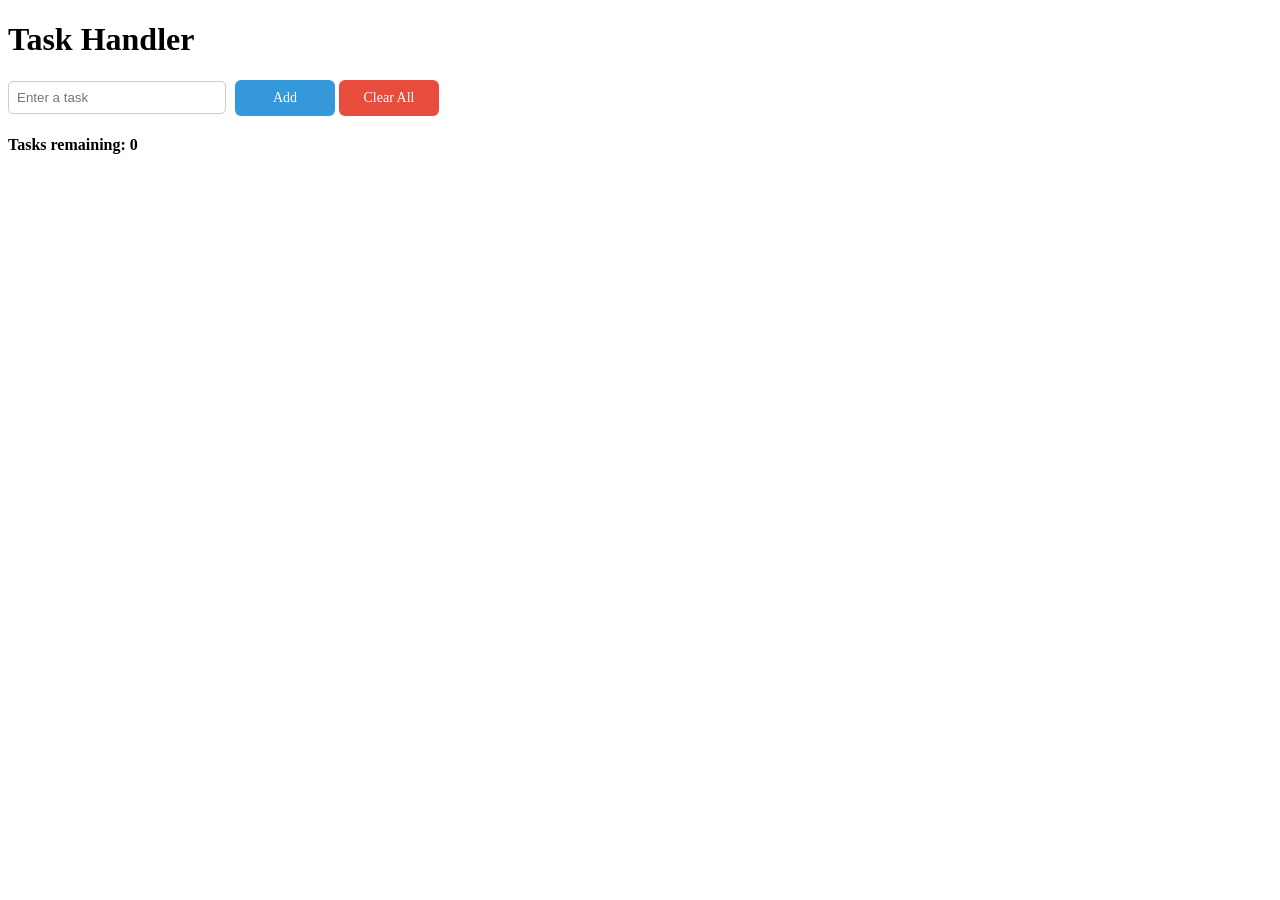
==== index.html @ 62ba3945 "Initial commit of To-Do app" ====
<!DOCTYPE html>
<html lang="en">
<head>
  <meta charset="UTF-8">
  <meta name="viewport" content="width=device-width, initial-scale=1.0">
  <title>Task Handler</title>
  <link rel="stylesheet" href="style.css">
</head>
<body>
  <h1>Task Handler</h1>

  <input id="taskInput" placeholder="Enter a task">
  <button id="addBtn" onclick="addTask()">Add</button>
  <button id="clearBtn">Clear All</button>

  <ul id="taskList"></ul>
  <p id="taskCount"></p>

  <script src="script.js"></script>
</body>
</html>
---- style.css ----
/* Reset button defaults */
button {
  cursor: pointer;
  font-family: inherit;
  outline: none;
  border: none;
}

/* Add Task button - Blue */
#addBtn {
  background-color: #3498db !important;
  color: white !important;
  padding: 10px 20px !important;
  border-radius: 6px !important;
  font-size: 14px !important;
  min-width: 100px;
  text-align: center;
}

/* Hover effect */
#addBtn:hover {
  background-color: #2980b9 !important;
}

/* Clear All button - Red */
#clearBtn {
  background-color: #e74c3c !important;
  color: white !important;
  padding: 10px 20px !important;
  border-radius: 6px !important;
  font-size: 14px !important;
  min-width: 100px;
  text-align: center;
}

/* Hover effect */
#clearBtn:hover {
  background-color: #c0392b !important;
}

/* Input styling */
input {
  padding: 8px;
  width: 200px;
  border: 1px solid #ccc;
  border-radius: 5px;
  margin-right: 5px;
}

/* Task list styling */
ul#taskList {
  list-style: none;
  padding: 0;
  margin-top: 20px;
}

/* Task items */
li {
  display: flex;
  align-items: center;
  justify-content: space-between;
  background: white;
  padding: 10px;
  margin: 8px 0;
  border-radius: 5px;
}

/* Task text */
li span {
  flex: 1;
  cursor: pointer;
}

/* Delete buttons */
li button {
  background-color: #e74c3c;
  color: white;
  padding: 5px 10px;
  font-size: 12px;
  border-radius: 5px;
  border: none;
  margin-left: 10px;
}

/* Hover effect for Delete */
li button:hover {
  background-color: #c0392b;
}

/* Task counter */
#taskCount {
  margin-top: 10px;
  font-weight: bold;
}
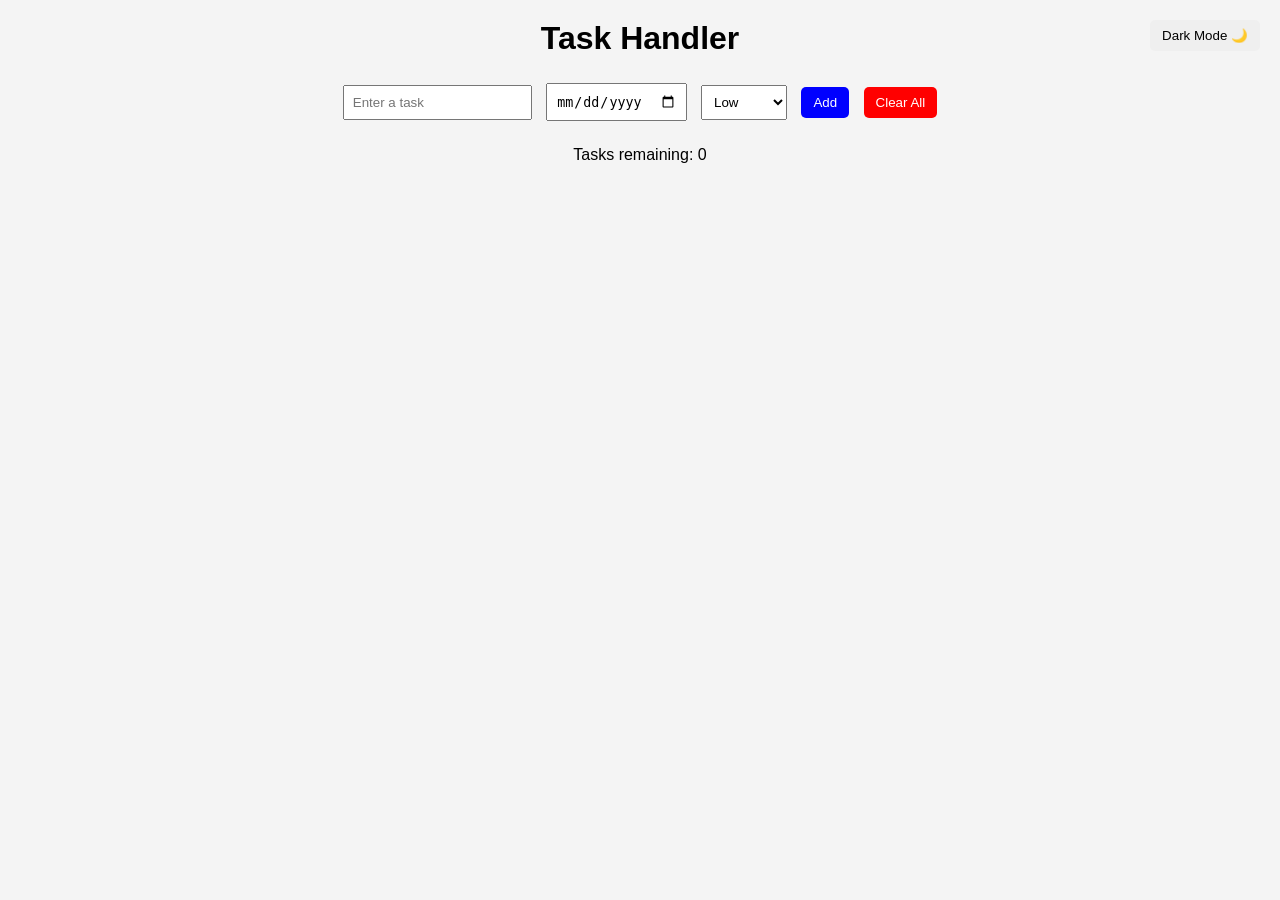
==== commit 8fff651d: "Updated UI, added dark mode and edit model" ====
--- a/index.html
+++ b/index.html
@@ -2,20 +2,52 @@
 <html lang="en">
 <head>
   <meta charset="UTF-8">
-  <meta name="viewport" content="width=device-width, initial-scale=1.0">
   <title>Task Handler</title>
   <link rel="stylesheet" href="style.css">
 </head>
 <body>
+
   <h1>Task Handler</h1>
 
-  <input id="taskInput" placeholder="Enter a task">
-  <button id="addBtn" onclick="addTask()">Add</button>
-  <button id="clearBtn">Clear All</button>
+  <!-- Dark Mode Toggle -->
+  <button id="themeToggle">Dark Mode 🌙</button>
+
+  <div class="input-section">
+    <input id="taskInput" placeholder="Enter a task">
+    <input type="date" id="dueDate">
+
+    <select id="priority">
+      <option value="low">Low</option>
+      <option value="medium">Medium</option>
+      <option value="high">High</option>
+    </select>
+
+    <button id="addBtn" onclick="addTask()">Add</button>
+    <button id="clearBtn">Clear All</button>
+  </div>
 
   <ul id="taskList"></ul>
   <p id="taskCount"></p>
 
+  <!-- EDIT MODAL -->
+  <div id="editModal">
+    <div class="modal-content">
+      <h3>Edit Task</h3>
+
+      <input id="editTaskInput"><br>
+      <input type="date" id="editDueDate"><br>
+
+      <select id="editPriority">
+        <option value="low">Low</option>
+        <option value="medium">Medium</option>
+        <option value="high">High</option>
+      </select><br>
+
+      <button onclick="saveEdit()">Save</button>
+      <button onclick="closeModal()">Cancel</button>
+    </div>
+  </div>
+
   <script src="script.js"></script>
 </body>
 </html>
--- a/style.css
+++ b/style.css
@@ -1,94 +1,110 @@
-/* Reset button defaults */
-button {
-  cursor: pointer;
-  font-family: inherit;
-  outline: none;
-  border: none;
+body {
+  font-family: Arial, sans-serif;
+  text-align: center;
+  background: #f4f4f4;
+  transition: background 0.3s, color 0.3s;
 }
 
-/* Add Task button - Blue */
-#addBtn {
-  background-color: #3498db !important;
-  color: white !important;
-  padding: 10px 20px !important;
-  border-radius: 6px !important;
-  font-size: 14px !important;
-  min-width: 100px;
-  text-align: center;
-}
-
-/* Hover effect */
-#addBtn:hover {
-  background-color: #2980b9 !important;
-}
-
-/* Clear All button - Red */
-#clearBtn {
-  background-color: #e74c3c !important;
-  color: white !important;
-  padding: 10px 20px !important;
-  border-radius: 6px !important;
-  font-size: 14px !important;
-  min-width: 100px;
-  text-align: center;
-}
-
-/* Hover effect */
-#clearBtn:hover {
-  background-color: #c0392b !important;
-}
-
-/* Input styling */
-input {
-  padding: 8px;
-  width: 200px;
-  border: 1px solid #ccc;
-  border-radius: 5px;
-  margin-right: 5px;
-}
-
-/* Task list styling */
-ul#taskList {
-  list-style: none;
-  padding: 0;
+h1 {
   margin-top: 20px;
 }
 
-/* Task items */
-li {
-  display: flex;
-  align-items: center;
-  justify-content: space-between;
-  background: white;
-  padding: 10px;
-  margin: 8px 0;
+/* 🌙 DARK MODE BUTTON POSITION */
+#themeToggle {
+  position: fixed;
+  top: 15px;
+  right: 15px;
+  z-index: 1000;
+}
+
+/* Input section */
+.input-section {
+  margin: 20px;
+}
+
+input, select {
+  padding: 8px;
+  margin: 5px;
+}
+
+button {
+  padding: 8px 12px;
+  margin: 5px;
+  cursor: pointer;
+  border: none;
   border-radius: 5px;
 }
 
-/* Task text */
-li span {
-  flex: 1;
-  cursor: pointer;
+/* Buttons */
+#addBtn {
+  background-color: blue;
+  color: white;
 }
 
-/* Delete buttons */
-li button {
-  background-color: #e74c3c;
+#clearBtn {
+  background-color: red;
   color: white;
-  padding: 5px 10px;
-  font-size: 12px;
-  border-radius: 5px;
-  border: none;
-  margin-left: 10px;
 }
 
-/* Hover effect for Delete */
-li button:hover {
-  background-color: #c0392b;
+/* Task list */
+ul {
+  list-style: none;
+  padding: 0;
 }
 
-/* Task counter */
-#taskCount {
-  margin-top: 10px;
-  font-weight: bold;
+li {
+  background: white;
+  margin: 10px auto;
+  padding: 10px;
+  width: 300px;
+  display: flex;
+  justify-content: space-between;
+  align-items: center;
+  border-radius: 5px;
+  transition: background 0.3s;
+}
+
+/* Modal */
+#editModal {
+  display: none;
+  position: fixed;
+  top: 0;
+  left: 0;
+  width: 100%;
+  height: 100%;
+  background-color: rgba(0,0,0,0.5);
+}
+
+.modal-content {
+  background: white;
+  padding: 20px;
+  width: 300px;
+  margin: 100px auto;
+  border-radius: 10px;
+}
+
+/* 🌙 DARK MODE */
+body.dark {
+  background: #121212;
+  color: white;
+}
+
+body.dark li {
+  background: #1e1e1e;
+}
+
+body.dark input,
+body.dark select {
+  background: #2a2a2a;
+  color: white;
+  border: 1px solid #444;
+}
+
+body.dark .modal-content {
+  background: #1e1e1e;
+  color: white;
+}
+
+body.dark button {
+  opacity: 0.9;
 }
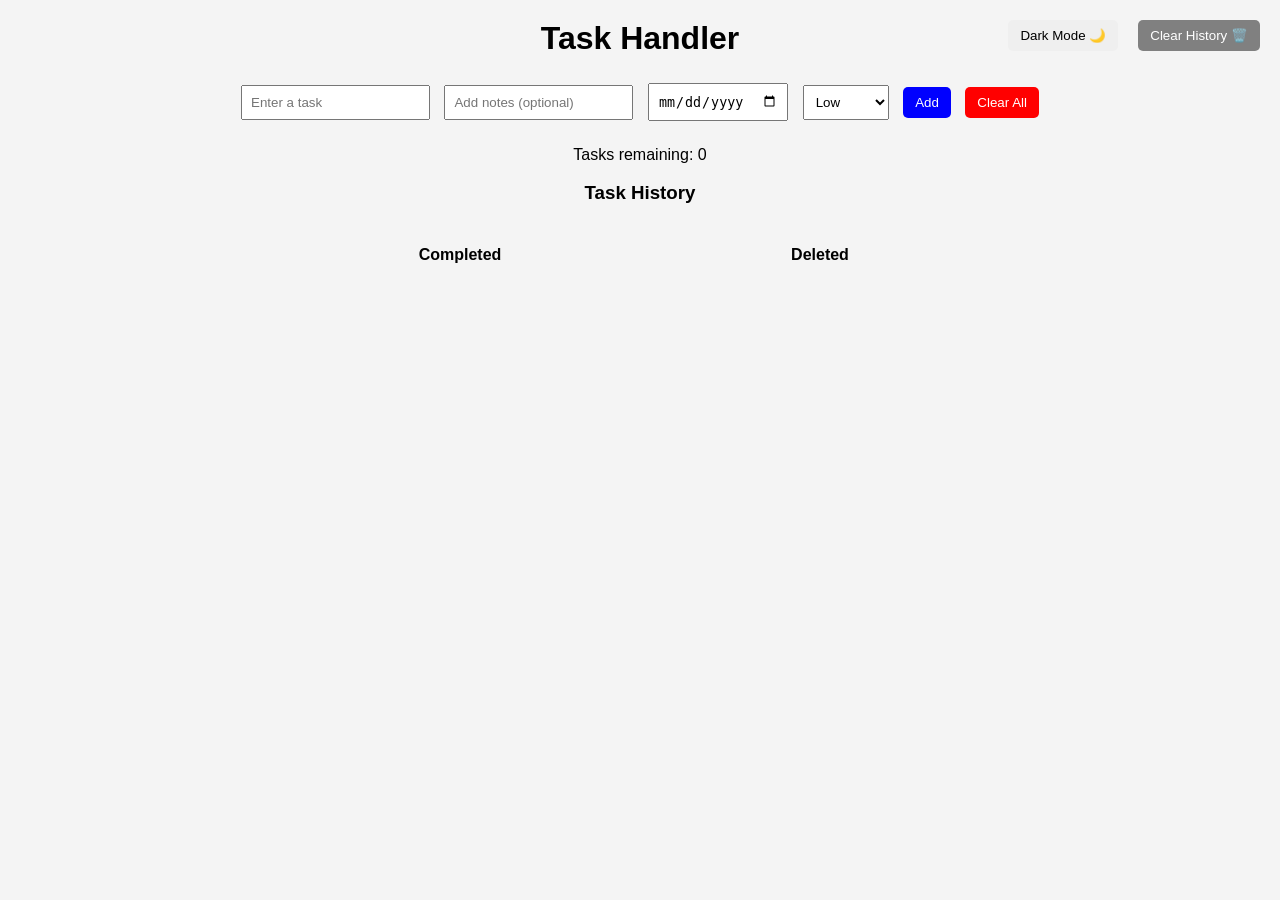
==== commit 727f44f2: "updated task app" ====
--- a/index.html
+++ b/index.html
@@ -9,11 +9,15 @@
 
   <h1>Task Handler</h1>
 
-  <!-- Dark Mode Toggle -->
-  <button id="themeToggle">Dark Mode 🌙</button>
+  <!-- TOP RIGHT BUTTONS -->
+  <div class="top-buttons">
+    <button id="themeToggle">Dark Mode 🌙</button>
+    <button id="clearHistoryBtn">Clear History 🗑️</button>
+  </div>
 
   <div class="input-section">
     <input id="taskInput" placeholder="Enter a task">
+    <input id="noteInput" placeholder="Add notes (optional)">
     <input type="date" id="dueDate">
 
     <select id="priority">
@@ -28,6 +32,9 @@
 
   <ul id="taskList"></ul>
   <p id="taskCount"></p>
+
+  <h3>Task History</h3>
+  <div id="historyList"></div>
 
   <!-- EDIT MODAL -->
   <div id="editModal">
--- a/style.css
+++ b/style.css
@@ -2,22 +2,23 @@
   font-family: Arial, sans-serif;
   text-align: center;
   background: #f4f4f4;
-  transition: background 0.3s, color 0.3s;
+  transition: 0.3s;
 }
 
 h1 {
   margin-top: 20px;
 }
 
-/* 🌙 DARK MODE BUTTON POSITION */
-#themeToggle {
+/* TOP RIGHT BUTTONS */
+.top-buttons {
   position: fixed;
   top: 15px;
   right: 15px;
-  z-index: 1000;
+  display: flex;
+  gap: 10px;
 }
 
-/* Input section */
+/* INPUTS */
 .input-section {
   margin: 20px;
 }
@@ -27,31 +28,20 @@
   margin: 5px;
 }
 
+/* BUTTONS */
 button {
   padding: 8px 12px;
   margin: 5px;
-  cursor: pointer;
   border: none;
   border-radius: 5px;
+  cursor: pointer;
 }
 
-/* Buttons */
-#addBtn {
-  background-color: blue;
-  color: white;
-}
+#addBtn { background: blue; color: white; }
+#clearBtn { background: red; color: white; }
+#clearHistoryBtn { background: gray; color: white; }
 
-#clearBtn {
-  background-color: red;
-  color: white;
-}
-
-/* Task list */
-ul {
-  list-style: none;
-  padding: 0;
-}
-
+/* TASK LIST */
 li {
   background: white;
   margin: 10px auto;
@@ -59,12 +49,48 @@
   width: 300px;
   display: flex;
   justify-content: space-between;
-  align-items: center;
   border-radius: 5px;
-  transition: background 0.3s;
 }
 
-/* Modal */
+/* HISTORY SIDE BY SIDE */
+#historyList {
+  display: flex;
+  justify-content: center;
+  gap: 40px;
+  margin-top: 20px;
+}
+
+.history-column {
+  width: 320px;
+}
+
+.history-column h4 {
+  margin-bottom: 10px;
+}
+
+.history-item {
+  background: #eee;
+  margin: 8px 0;
+  padding: 10px;
+  border-radius: 5px;
+  cursor: pointer;
+  text-align: left;
+}
+
+.history-title {
+  display: flex;
+  justify-content: space-between;
+  font-weight: bold;
+}
+
+.history-details {
+  margin-top: 8px;
+  font-size: 12px;
+  color: #555;
+  display: none;
+}
+
+/* MODAL */
 #editModal {
   display: none;
   position: fixed;
@@ -72,7 +98,7 @@
   left: 0;
   width: 100%;
   height: 100%;
-  background-color: rgba(0,0,0,0.5);
+  background: rgba(0,0,0,0.5);
 }
 
 .modal-content {
@@ -83,13 +109,14 @@
   border-radius: 10px;
 }
 
-/* 🌙 DARK MODE */
+/* DARK MODE */
 body.dark {
   background: #121212;
   color: white;
 }
 
-body.dark li {
+body.dark li,
+body.dark .history-item {
   background: #1e1e1e;
 }
 
@@ -97,14 +124,6 @@
 body.dark select {
   background: #2a2a2a;
   color: white;
-  border: 1px solid #444;
 }
 
-body.dark .modal-content {
-  background: #1e1e1e;
-  color: white;
-}
-
-body.dark button {
-  opacity: 0.9;
-}+/* BUTTON POSITION IN DARK MODE STILL SAME */
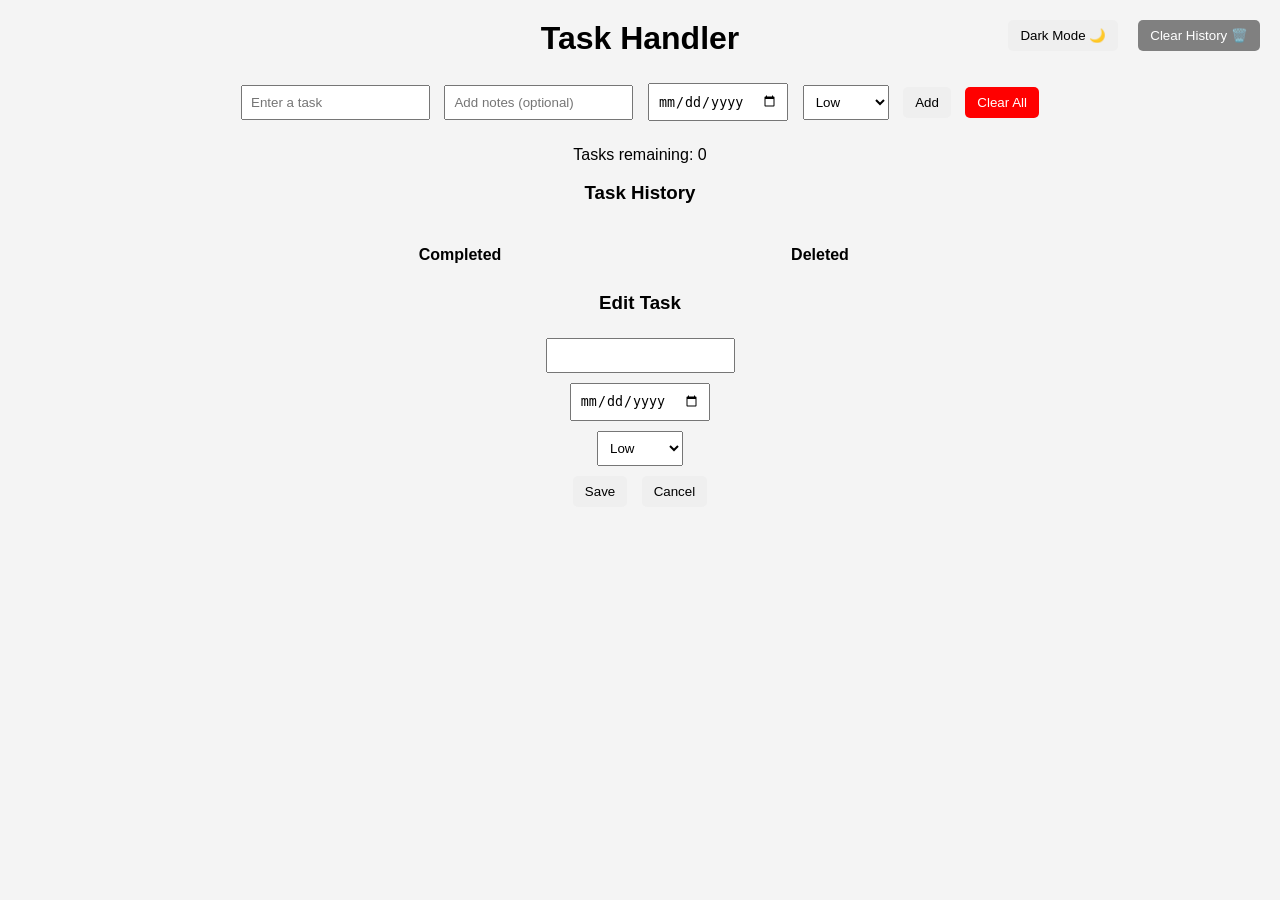
==== commit b61e82fe: "updated task handler features" ====
--- a/index.html
+++ b/index.html
@@ -9,7 +9,6 @@
 
   <h1>Task Handler</h1>
 
-  <!-- TOP RIGHT BUTTONS -->
   <div class="top-buttons">
     <button id="themeToggle">Dark Mode 🌙</button>
     <button id="clearHistoryBtn">Clear History 🗑️</button>
@@ -26,7 +25,7 @@
       <option value="high">High</option>
     </select>
 
-    <button id="addBtn" onclick="addTask()">Add</button>
+    <button onclick="addTask()">Add</button>
     <button id="clearBtn">Clear All</button>
   </div>
 
--- a/style.css
+++ b/style.css
@@ -9,7 +9,7 @@
   margin-top: 20px;
 }
 
-/* TOP RIGHT BUTTONS */
+/* TOP BUTTONS */
 .top-buttons {
   position: fixed;
   top: 15px;
@@ -37,7 +37,6 @@
   cursor: pointer;
 }
 
-#addBtn { background: blue; color: white; }
 #clearBtn { background: red; color: white; }
 #clearHistoryBtn { background: gray; color: white; }
 
@@ -52,7 +51,7 @@
   border-radius: 5px;
 }
 
-/* HISTORY SIDE BY SIDE */
+/* HISTORY LAYOUT */
 #historyList {
   display: flex;
   justify-content: center;
@@ -90,25 +89,6 @@
   display: none;
 }
 
-/* MODAL */
-#editModal {
-  display: none;
-  position: fixed;
-  top: 0;
-  left: 0;
-  width: 100%;
-  height: 100%;
-  background: rgba(0,0,0,0.5);
-}
-
-.modal-content {
-  background: white;
-  padding: 20px;
-  width: 300px;
-  margin: 100px auto;
-  border-radius: 10px;
-}
-
 /* DARK MODE */
 body.dark {
   background: #121212;
@@ -124,6 +104,4 @@
 body.dark select {
   background: #2a2a2a;
   color: white;
-}
-
-/* BUTTON POSITION IN DARK MODE STILL SAME */+}
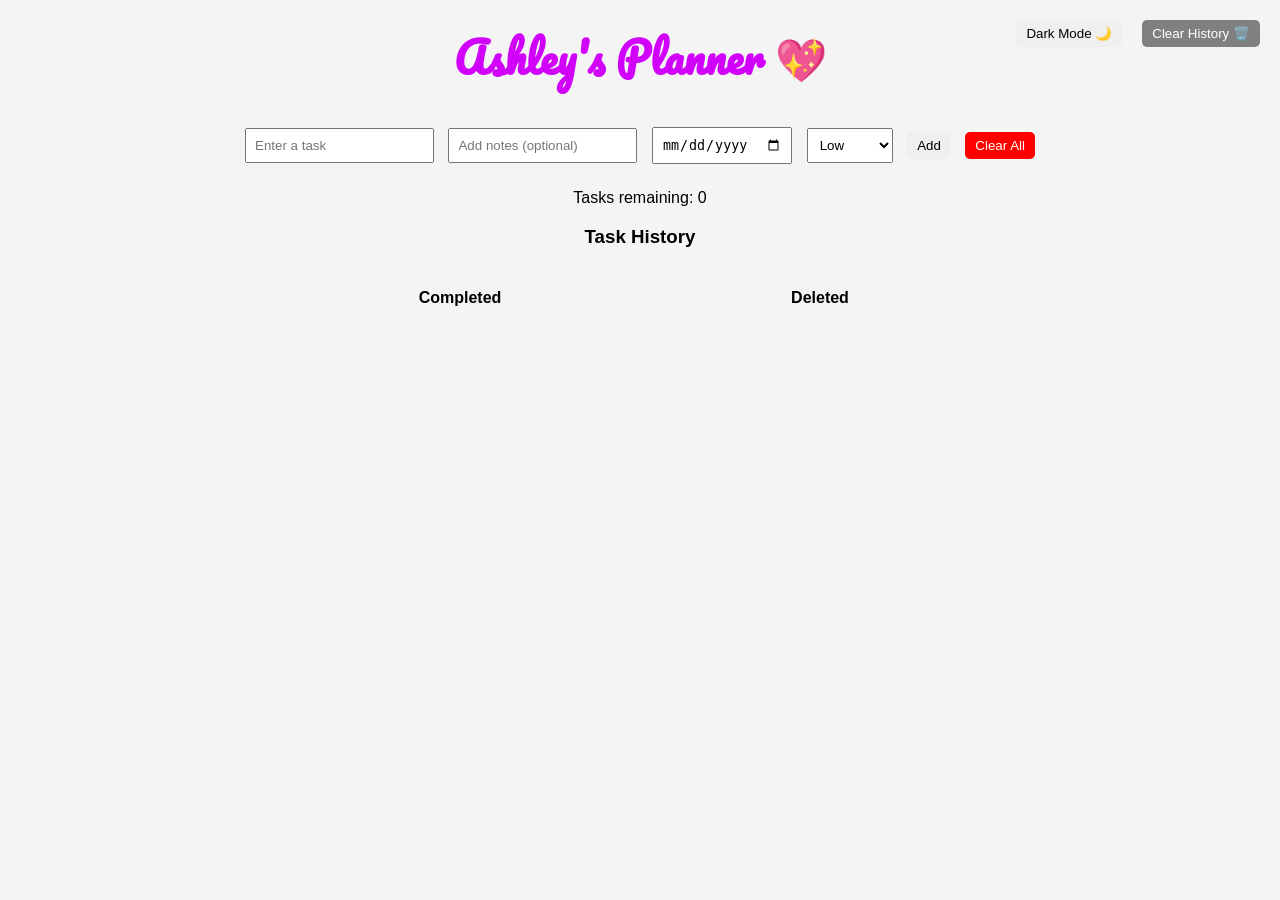
==== commit 6c09a152: "updated title to Ashleys Planner with purple font" ====
--- a/index.html
+++ b/index.html
@@ -2,12 +2,16 @@
 <html lang="en">
 <head>
   <meta charset="UTF-8">
-  <title>Task Handler</title>
+  <title>Ashley's Planner</title>
+
+  <!-- 🌸 Cute Font -->
+  <link href="https://fonts.googleapis.com/css2?family=Pacifico&display=swap" rel="stylesheet">
+
   <link rel="stylesheet" href="style.css">
 </head>
 <body>
 
-  <h1>Task Handler</h1>
+  <h1 class="cute-title">Ashley's Planner 💖</h1>
 
   <div class="top-buttons">
     <button id="themeToggle">Dark Mode 🌙</button>
--- a/style.css
+++ b/style.css
@@ -30,7 +30,7 @@
 
 /* BUTTONS */
 button {
-  padding: 8px 12px;
+  padding: 6px 10px;
   margin: 5px;
   border: none;
   border-radius: 5px;
@@ -40,18 +40,41 @@
 #clearBtn { background: red; color: white; }
 #clearHistoryBtn { background: gray; color: white; }
 
-/* TASK LIST */
+/* TASK BOX */
 li {
-  background: white;
   margin: 10px auto;
-  padding: 10px;
-  width: 300px;
+  padding: 12px;
+  width: 340px;
   display: flex;
   justify-content: space-between;
-  border-radius: 5px;
+  align-items: center;
+  border-radius: 8px;
+  color: white;
 }
 
-/* HISTORY LAYOUT */
+/* LEFT SIDE TEXT */
+.task-left {
+  text-align: left;
+  flex: 1;
+}
+
+/* RIGHT SIDE ACTIONS */
+.task-right {
+  display: flex;
+  align-items: center;
+  gap: 5px;
+}
+
+/* 🔥 PRIORITY BADGE */
+.priority-badge {
+  padding: 3px 8px;
+  border-radius: 5px;
+  font-size: 12px;
+  font-weight: bold;
+  background: rgba(255,255,255,0.2);
+}
+
+/* HISTORY */
 #historyList {
   display: flex;
   justify-content: center;
@@ -61,10 +84,6 @@
 
 .history-column {
   width: 320px;
-}
-
-.history-column h4 {
-  margin-bottom: 10px;
 }
 
 .history-item {
@@ -83,10 +102,29 @@
 }
 
 .history-details {
+  display: none;
+  font-size: 12px;
   margin-top: 8px;
-  font-size: 12px;
   color: #555;
+}
+
+/* MODAL */
+#editModal {
   display: none;
+  position: fixed;
+  width: 100%;
+  height: 100%;
+  top: 0;
+  left: 0;
+  background: rgba(0,0,0,0.5);
+}
+
+.modal-content {
+  background: white;
+  padding: 20px;
+  width: 300px;
+  margin: 100px auto;
+  border-radius: 10px;
 }
 
 /* DARK MODE */
@@ -104,4 +142,11 @@
 body.dark select {
   background: #2a2a2a;
   color: white;
+}
+/* 🌸 Cute Title */
+.cute-title {
+  font-family: 'Pacifico', cursive;
+  font-size: 42px;
+  color: #d000fa;
+  margin-top: 20px;
 }
